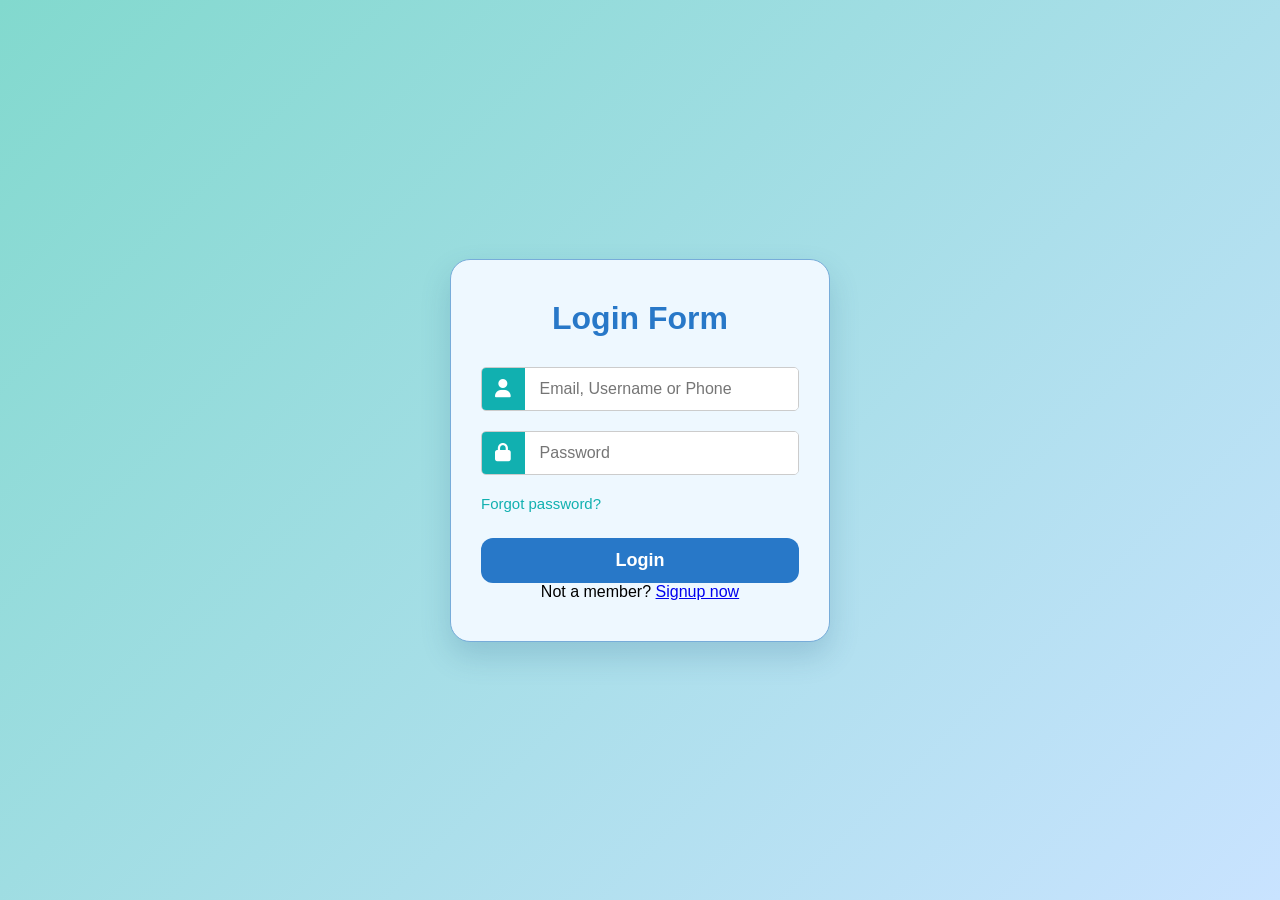
==== login.html @ bef53f29 "my first site" ====
<!DOCTYPE html>
<html lang="sw">
<head>
    <meta charset="UTF-8">
    <meta name="viewport" content="width=device-width, initial-scale=1.0">
    <title>Login Form</title>
    <!-- Font Awesome Link kwa ajili ya Icon -->
    <link rel="stylesheet" href="https://cdnjs.cloudflare.com/ajax/libs/font-awesome/6.4.0/css/all.min.css">
    
    <style>
        * {
            margin: 0;
            padding: 0;
            box-sizing: border-box;
            font-family: 'Poppins', sans-serif;
        }

        body {
            background-color: #11b0b0; 
            display: flex;
            justify-content: center;
            align-items: center;
            min-height: 100vh;
        }

        .login-container {
            background-color: #ffffff;
            width: 380px;
            padding: 40px 30px;
            border-radius: 8px;
            box-shadow: 0px 10px 25px rgba(0, 0, 0, 0.15);
            text-align: center;
        }

        .login-container h2 {
            color: #11b0b0;
            font-size: 32px;
            margin-bottom: 30px;
            font-weight: 600;
        }

        .input-group {
            display: flex;
            margin-bottom: 20px;
            border: 1px solid #ccc;
            border-radius: 5px;
            overflow: hidden;
        }

        .input-icon {
            background-color: #11b0b0;
            color: white;
            width: 50px;
            display: flex;
            justify-content: center;
            align-items: center;
            font-size: 18px;
        }

        .input-group input {
            width: 100%;
            border: none;
            outline: none;
            padding: 12px 15px;
            font-size: 16px;
            color: #333;
        }

        .forgot-password {
            text-align: left;
            margin-bottom: 25px;
        }

        .forgot-password a {
            color: #11b0b0;
            text-decoration: none;
            font-size: 15px;
        }

        .forgot-password a:hover {
            text-decoration: underline;
        }

        .login-btn {
            width: 100%;
            background-color: #11b0b0;
            color: white;
            border: none;
            padding: 12px;
            font-size: 18px;
            font-weight: bold;
            border-radius: 5px;
            cursor: pointer;
            transition: background 0.3s ease;
        }

        .login-btn:hover {
            background-color: #0e8f8f;
        }

        .signup-text {
            margin-top: 25px;
            font-size: 15px;
            color: #666;
        }

        .signup-text a {
            color: #11b0b0;
            text-decoration: none;
            font-weight: bold;
        }

        .signup-text a:hover {
            text-decoration: underline;
        }
    </style>
    <link rel="stylesheet" href="css/login.css">
</head>
<body>

    <div class="login-container">
        <h2>Login Form</h2>
        
        <form action="login.php" method="post">
            <div class="input-group">
                <div class="input-icon">
                    <i class="fas fa-user"></i>
                </div>
                <input type="text" placeholder="Email, Username or Phone" name="email" required>
            </div>

            <div class="input-group">
                <div class="input-icon">
                    <i class="fas fa-lock"></i>
                </div>
                <input type="password" placeholder="Password"name="password" required>
            </div>

            <div class="forgot-password">
                <a href="#">Forgot password?</a>
            </div>

            <button type="submit" class="login-btn">Login</button>
               <p> Not a member? <a href="signup.html">Signup now</a></p>
            </div>
        </form>
    </div>

</body>
</html>
---- css/login.css ----
body { background: linear-gradient(135deg, #82d9ce, #c9e3ff) !important; }
.login-container { border: 1px solid #77acd9; border-radius: 20px; background: #eef8ff; box-shadow: 0 14px 30px rgba(35, 91, 130, .2); }
.login-container h2 { color: #2878c8; }
.login-btn { background-color: #2878c8; border-radius: 12px; }
.login-btn:hover { background-color: #1f5f9f; }
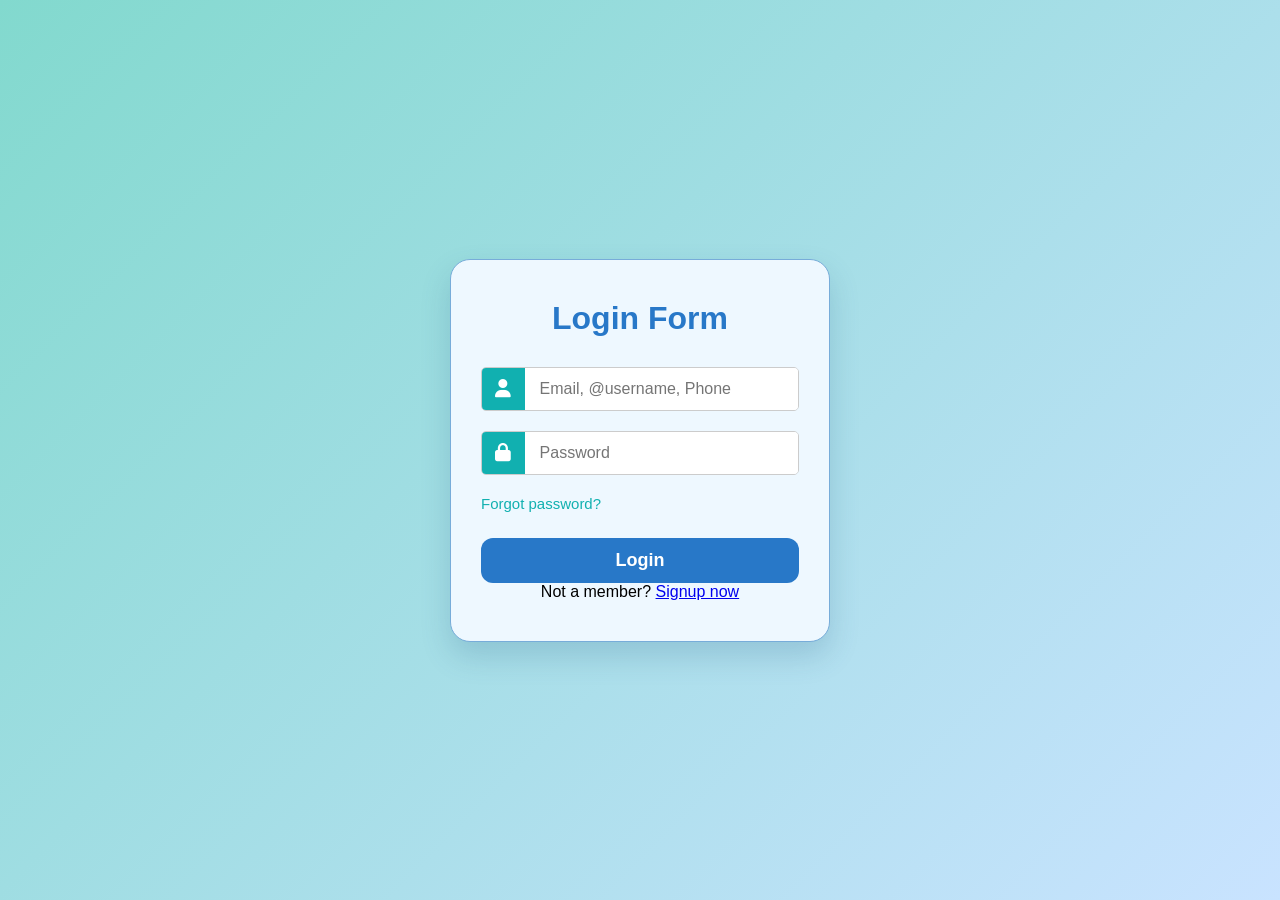
==== commit 6afbed10: "New version" ====
--- a/login.html
+++ b/login.html
@@ -126,7 +126,7 @@
                 <div class="input-icon">
                     <i class="fas fa-user"></i>
                 </div>
-                <input type="text" placeholder="Email, Username or Phone" name="email" required>
+                <input type="text" placeholder="Email, @username, Phone" name="email" required>
             </div>
 
             <div class="input-group">
